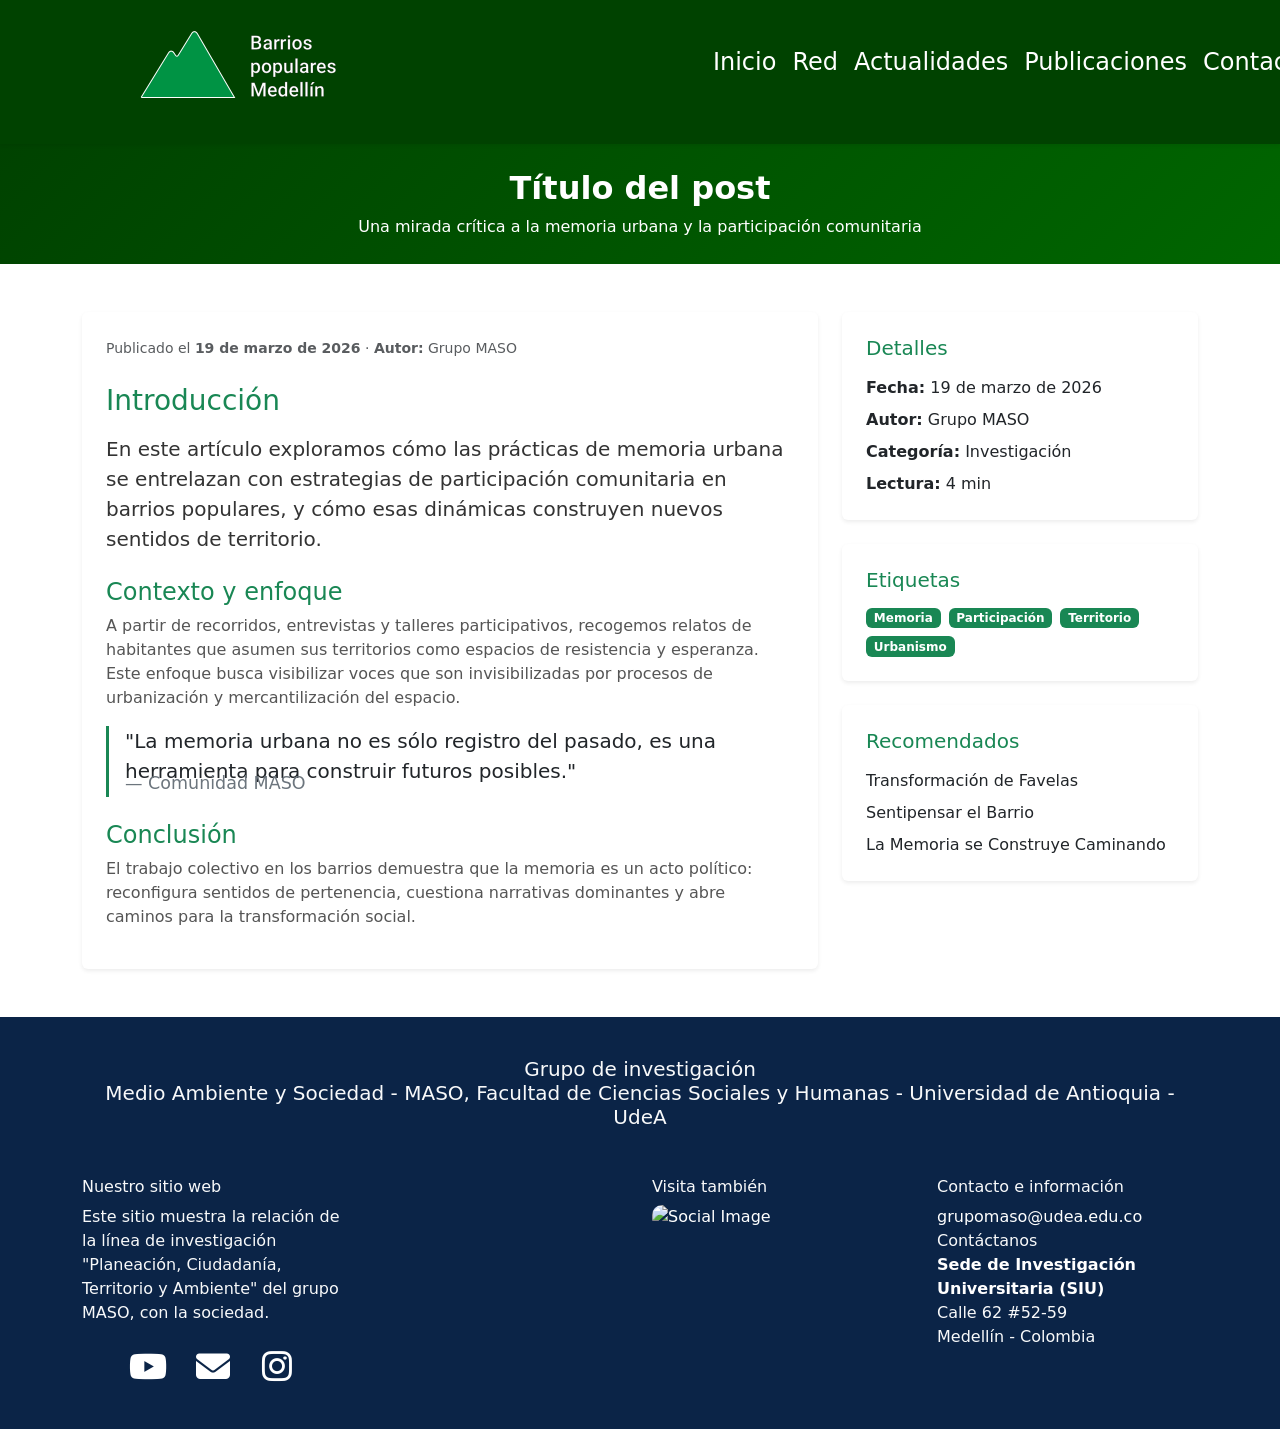
==== pages/post1.html @ 0eee2ea5 "new post 1" ====
<!DOCTYPE html>
<html lang="en">

<head>
  <link rel="shortcut icon" href="../recursos/img/logoLitt2.ico" type="image/x-icon">
  <meta charset="UTF-8" />
  <meta name="viewport" content="width=device-width, initial-scale=1" />
  <link href="https://cdn.jsdelivr.net/npm/bootstrap@5.3.0/dist/css/bootstrap.min.css" rel="stylesheet" />
  <link rel="stylesheet" href="https://cdnjs.cloudflare.com/ajax/libs/font-awesome/6.7.2/css/all.min.css"
    integrity="sha512-Evv84Mr4kqVGRNSgIGL/F/aIDqQb7xQ2vcrdIwxfjThSH8CSR7PBEakCr51Ck+w+/U6swU2Im1vVX0SVk9ABhg=="
    crossorigin="anonymous" referrerpolicy="no-referrer" />
  <!-- <link rel="stylesheet" href="../style.css" /> -->
  <link rel="stylesheet" href="../css/styletres.css">
  <title>publicaciones-huellas-de-barrio</title>


  <style>
    @media (min-width: 992px) {
      .logo {
        margin-left: 0 !important;
        margin-right: auto !important;
        display: block !important;
        justify-content: start;
        width: 100%;
        /* border: 3px dashed black; */
      }

      .navbar-brand {
        justify-content: flex-start !important;


      }
    }

    @media (max-width: 991.98px) {
      .logo {
        margin-left: auto !important;
        margin-right: auto !important;
        display: block !important;

      }

      .navbar-brand {
        justify-content: center !important;
      }
    }

    /* Efecto hover para las tarjetas del blog */
    .blog-card {
      transition: transform 0.4s ease-in-out;
    }

    .blog-card:hover {
      transform: scale(1.05);
    }
  </style>
</head>

<body>

  <header>
    <nav class="navbar d-flex navbar-expand-lg navbar-light  shadow-sm ">
      <div class="container  row justify-content-center m-auto d-flex ">

        <div class="col-sm-10  col-md-12 col-lg-8  ">
          <a class="navbar-brand m-4 col-sm-10 col-md-11 col-lg-4  d-block d-lg-flex align-items-center "
            href="https://popular-esmedellin.com" style=" justify-content: start ;">
            <img src="../recursos/img/logo4.png" alt="Logo" width="100%" class="logo d-block mx-auto mx-lg-0   " />
          </a>
        </div>

        <div class="col-lg-4  col-md-12 col-sm-12 ">
          <button class="navbar-toggler d-lg-none mx-auto mt-2 mb-4 " type="button" data-bs-toggle="collapse" data-bs-target="#navbarNavDropdown" aria-controls="navbarNavDropdown" aria-expanded="false" aria-label="Toggle navigation" style="display: flex; justify-content: center; align-items: center;">
            <span class="navbar-toggler-icon  "></span>
          </button>
          <div class="collapse navbar-collapse d-lg-flex justify-content-center  py-2" id="navbarNavDropdown">
            <ul class="navbar-nav ms-auto d-flex justify-content-center w-100">
              <li class="nav-item m-auto m-2">
                <a class="nav-link " href="https://popular-esmedellin.com">Inicio</a>
              </li>
              <li class="nav-item m-auto m-2">
                <a class="nav-link " href="https://popular-esmedellin.com/pages/red.html">Red</a>
              </li>
              <li class="nav-item m-auto">
                <a class="nav-link" href="https://blog.popular-esmedellin.com">Actualidades</a>
              </li>
              <li class="nav-item m-auto">
                <a class="nav-link" href="https://popular-esmedellin.com/pages/publicaciones.html">Publicaciones</a>
              </li>
              <li class="nav-item m-auto">
                <a class="nav-link" href="https://popular-esmedellin.com/pages/contacto.html">Contacto</a>
              </li>
            </ul>
          </div>

        </div>
      </div>
    </nav>

  </header>
  
 
     <main>
    <!-- Banner -->
    <div class="container-fluid" style="background: linear-gradient(135deg, #004200 0%, #006600 100%); min-height: 120px; display: flex; align-items: center; justify-content: center;">
      <div class="text-center text-white">
        <h2 class="fw-bold mb-2">Título del post</h2>
        <p class="mb-0">Una mirada crítica a la memoria urbana y la participación comunitaria</p>
      </div>
    </div>

    <!-- Post -->
    <div class="container py-5">
      <div class="row gy-4">
        <!-- Columna izquierda: contenido -->
        <div class="col-lg-8">
          <article class="bg-white p-4 rounded shadow-sm">
            <p class="text-muted mb-4"><small>Publicado el <strong>19 de marzo de 2026</strong> · <strong>Autor:</strong> Grupo MASO</small></p>

            <h3 class="text-success mb-3">Introducción</h3>
            <p class="fs-5" style="color: #333;">En este artículo exploramos cómo las prácticas de memoria urbana se entrelazan con estrategias de participación comunitaria en barrios populares, y cómo esas dinámicas construyen nuevos sentidos de territorio.</p>

            <h4 class="text-success mt-4">Contexto y enfoque</h4>
            <p style="color: #555;">A partir de recorridos, entrevistas y talleres participativos, recogemos relatos de habitantes que asumen sus territorios como espacios de resistencia y esperanza. Este enfoque busca visibilizar voces que son invisibilizadas por procesos de urbanización y mercantilización del espacio.</p>

            <blockquote class="blockquote ps-3 border-start border-3 border-success">
              <p class="mb-0">"La memoria urbana no es sólo registro del pasado, es una herramienta para construir futuros posibles."</p>
              <footer class="blockquote-footer">Comunidad MASO</footer>
            </blockquote>

            <h4 class="text-success mt-4">Conclusión</h4>
            <p style="color: #555;">El trabajo colectivo en los barrios demuestra que la memoria es un acto político: reconfigura sentidos de pertenencia, cuestiona narrativas dominantes y abre caminos para la transformación social.</p>
          </article>
        </div>

        <!-- Columna derecha: meta info -->
        <aside class="col-lg-4">
          <div class="bg-white p-4 rounded shadow-sm mb-4">
            <h5 class="text-success mb-3">Detalles</h5>
            <ul class="list-unstyled mb-0">
              <li class="mb-2"><strong>Fecha:</strong> 19 de marzo de 2026</li>
              <li class="mb-2"><strong>Autor:</strong> Grupo MASO</li>
              <li class="mb-2"><strong>Categoría:</strong> Investigación</li>
              <li><strong>Lectura:</strong> 4 min</li>
            </ul>
          </div>

          <div class="bg-white p-4 rounded shadow-sm mb-4">
            <h5 class="text-success mb-3">Etiquetas</h5>
            <div class="d-flex flex-wrap gap-2">
              <span class="badge bg-success">Memoria</span>
              <span class="badge bg-success">Participación</span>
              <span class="badge bg-success">Territorio</span>
              <span class="badge bg-success">Urbanismo</span>
            </div>
          </div>

          <div class="bg-white p-4 rounded shadow-sm">
            <h5 class="text-success mb-3">Recomendados</h5>
            <ul class="list-unstyled mb-0">
              <li class="mb-2"><a href="#" class="text-dark text-decoration-none">Transformación de Favelas</a></li>
              <li class="mb-2"><a href="#" class="text-dark text-decoration-none">Sentipensar el Barrio</a></li>
              <li><a href="#" class="text-dark text-decoration-none">La Memoria se Construye Caminando</a></li>
            </ul>
          </div>
        </aside>
      </div>
    </div>
  </main>
 



  <!-- foooter -->
 <footer class="footer text-center">
    <div class="container" id="pie">
      <h5 class="text-light"> Grupo de investigación <br> Medio
        Ambiente y Sociedad - MASO, Facultad de Ciencias Sociales y Humanas - Universidad de Antioquia - UdeA
      </h5>

      <div class="row text-start mt-5   d-flex flex-wrap">
        <div class="what-we col-md-3 ">
          <h6 class="text-light">Nuestro sitio web</h6>
          <p class="text-light">
            Este sitio muestra la relación de la línea de investigación "Planeación, Ciudadanía, Territorio y Ambiente"
            del grupo MASO, con la sociedad.
          </p>

          <div class="socialNet">
            <div class="social-icons mt-4 text-center " style="justify-content: space-between;">
              <a href="https://www.youtube.com/@lilianamariasanchezmazo9442/videos" target="_blank"><i
                  class="col-3 fab fa-youtube" style="font-size: 34px;"></i></a>
              <a href="#pie"><i class="fa-solid fa-envelope" style="font-size: 34px;"></i></a>
              <a href="https://www.instagram.com/cancionhuellasdebarrio/"><i class="col-3 fab fa-instagram"
                  target="_blank" style="font-size: 34px;"></i></a>
            </div>

          </div>
        </div>

        <div class="col-md-3 what-we">
          <div class="bloque">
            <a href="./index.html">
              <img src="https://raw.githubusercontent.com/satelite30/-logossitio/main/Udea1-3.png"
                style="filter: brightness(0) invert(1);" alt="">
            </a>

            <a href="./index.html" class="text-center">
              <img src="https://raw.githubusercontent.com/satelite30/-logossitio/main/logo03.png"
                style="filter: brightness(0) invert(1); width: 90%;" alt="" class="text-center justify-content-center ">
            </a>


          </div>
        </div>

        <div class="col-md-3 what-we">
          <h6 class="text-light">Visita también</h6>
          <div class="mt-2 imagen-foot">
            <a href="https://maps.app.goo.gl/Z26f1sb9rBiyAX83A">
              <img
                src="https://www.udea.edu.co/wps/wcm/connect/udea/e687148e-e754-4aae-8588-31cefd3cd8f3/1/siuexterna1.jpg?MOD=AJPERES"
                alt="Social Image" style="width: 80%;">
            </a>
          </div>

        </div>

        <div class="col-md-3 text-light what-we" style="font-size: 16px;">
          <h6>Contacto e información</h6>

          <ul class="list-unstyled">
            <li><a href="mailto:info@maatratrust.org">grupomaso@udea.edu.co</a></li>
            <li>Contáctanos</li>
            <li><a
                href="https://www.udea.edu.co/wps/portal/udea/web/inicio/investigacion/sede-investigacion-universitaria/acerca-siu"
                target="_blank"><b>Sede de Investigación Universitaria (SIU)</b></a> <br> Calle 62 #52-59</li>
            <li>Medellín - Colombia</li>
          </ul>
        </div>
      </div>
    </div>
  </footer>

  <script src="https://cdn.jsdelivr.net/npm/bootstrap@5.3.0/dist/js/bootstrap.bundle.min.js"></script>

  <script src="../js/navbar-animation.js"></script>

</body>

</html>
---- css/styletres.css ----
/* Hero Section */

* {
  box-sizing: border-box;
  margin: 0;
  padding: 0;
}

/* Hero Section */
.navbar {
  z-index: 1000;
  position: relative;
  overflow: hidden;
  margin-top: -20px;
  background: #004200;
}

/* Estilos para alinear el logo con los elementos de navegación */
.navbar-brand {
  display: flex;
  align-items: center;
  height: 100%;
}

.logo {
  max-height: 90px;
  object-fit: contain;
  justify-content: start;
  
}

.navbar-nav {
  align-items: center;
  height: 100%;
}

.nav-item {
  display: flex;
  align-items: center;
  height: 100%;
}

.nav-link {
  display: flex;
  align-items: center;
  height: 100%;
  padding: 0 15px;
  color: rgb(255, 255, 255);
  transition: color 0.5s ease-in-out;
}

.nav-link:hover {
  color: #85bb85;
}

.navbar-nav > li {
  font-size: 24px;
}

.nav-item:hover {
  text-decoration: 3px underline #33cc66;
}

/* Toggler blanco y hover */
.navbar-toggler {
  background: transparent;
  border: none;
  box-shadow: none;
  transition: ease-in-out 0.2s;
}
.navbar-toggler .navbar-toggler-icon {
  background-image: url("data:image/svg+xml;charset=utf8,%3Csvg viewBox='0 0 30 30' xmlns='http://www.w3.org/2000/svg'%3E%3Cpath stroke='rgba%28255,255,255,1%29' stroke-width='2' stroke-linecap='round' stroke-miterlimit='10' d='M4 7h22M4 15h22M4 23h22'/%3E%3C/svg%3E");
  height: 4rem;
  width: 4rem;
}
.navbar-toggler:hover, .navbar-toggler:focus {
  border: 3px solid #fff !important;
  border-radius: 8px;
  transition: ease-in-out 0.2s;
}
.navbar-toggler:hover .navbar-toggler-icon, .navbar-toggler:focus .navbar-toggler-icon {
  filter: brightness(0) invert(1);
}

/* Cambiar el color del subrayado cuando el navbar está cubierto */
.navbar.filled .nav-item:hover {
  text-decoration: 3px underline white;
}

.footer {
  background-color: #0B2447;
  padding: 40px 0;
}

.footer a {
  color: white;
  text-decoration: none;
}
.footer a:hover {
  text-decoration: underline;
}
.subscribe-input {
  max-width: 400px;
  margin: auto;
}
.social-icons a {
  margin: 0 5px;
  font-size: 24px;
  color: white;
}
.social-icons a:hover {
  color: #00A8E8;
}
.footer img {
  max-width: 100%;
  border-radius: 10px;
}

.imagen-foot:hover {
  transform: scale(1.05);
  transition: ease-in-out 100ms;
}

@media (max-width: 490px) {
  .nuevofoot {
    justify-content: center;
    margin: 0 auto;
    text-align: center;
  }
  .nuevofoot .col-md-3 {
    text-align: center;
    margin: 0 auto;
  }
}
    
  .current-img:hover{
    object-fit: cover;
    
  }

  

  /* Overlay en la imagen del carrusel */
  .carousel-item {
    position: relative;
  }


   /* .overlay {
    position: absolute;
    top: 0;
    left: 0;
    width: 100%;
    background-color: rgba(0, 0, 0, 0.5); */ /* Capa oscura sobre la imagen */
     
    
/*   }  */

  .overlay:hover {
    opacity: 100%;
    border: 3px solid red;
  }

  /* Información encima del carrusel */
  .container-texto {
    position: absolute;
    top: 50%;
    left: 50%;
    transform: translate(-50%, -50%);
    z-index: 3;
    text-align: center;
    color: white;
    padding: 20px;
  }

  .container-texto h1 {
    font-size: 3rem;
    font-weight: bold;
    
  }

  .text-green {
    color: #33cc66;
  }

  .btn-green {
    background-color: #33cc66;
    color: white;
    padding: 12px 24px;
    border-radius: 30px;
    text-decoration: none;
    font-weight: bold;
  }

  .btn-green:hover {
    background-color: #28a745;
    color: white;
  }

  /* .hero {
    position: relative;
    background: url('https://lamemoriaseconstruyecaminando.wordpress.com/wp-content/uploads/2017/02/dsc4533-editar-5.jpg?w=648')
      center/cover no-repeat;
    height: 90vh;
    display: flex;
    align-items: center;
    justify-content: center;
    text-align: center;
    color: white;
    z-index: 1;
  } */
  
 /*  .overlay {
    position: absolute;
    top: 0;
    left: 0;
    width: 100%;
    height: 100%;
    background: rgba(0, 0, 0, 0.5);
  }
   */
  /* Adorno de triángulos en el lado izquierdo */
  .decor-left {
    position: relative;
    top: 30%;
    left: 0;
    width: 0;
    height: 0;
    z-index: 4;
  }
  
  /* Triángulo verde */
  .decor-left::before {
    content: '';
    position: absolute;
    left: -80px;
    width: 0;
    height: 0;
    top: -250px;
    border-style: solid;
    border-width: 80px 80px 0 0;
    border-color: #33cc66 transparent #e2c41ada transparent; /* Verde */
    transform: rotate(135deg) scale(2);
    z-index: 4;
  }
  
  /* Triángulo amarillo */
  .decor-left::after {
    content: '';
    position: absolute;
    left: -60px;
    top: -290px;
    width: 0;
    height: 0;
    z-index: 3;
    border-style: solid;
    border-width: 60px 60px 0 0;
    border-color: #ffd900da transparent transparent transparent; /* Amarillo */
    transform: rotate(135deg) scale(2);
  }


  .w-90 {
        width: 100% !important;
        margin: 0;
        padding: 0;
      }
      
      .carousel-item img {
        object-fit: cover;
        height: 100vh;
        width: 100%;
      }

      .carousel-item {
        height: 100vh;
        position: relative;
      }

      /* Estilos para el overlay del carrusel */
      .carousel-overlay {
        position: absolute;
        top: 0;
        left: 0;
        width: 100%;
        height: 100%;
        background: rgba(0, 0, 0, 0.3);
        z-index: 2;
        pointer-events: none;
      }

      .carousel-container {
        position: relative;
        width: 100%;
        margin: 0;
        padding: 0;
      }

      /* Estilos para el lightbox */
      .lightbox-overlay {
        position: fixed;
        top: 0;
        left: 0;
        width: 100%;
        height: 100%;
        background-color: rgba(0, 0, 0, 0.7);
        display: none;
        justify-content: center;
        align-items: center;
        z-index: 2000;
      }

      .lightbox-content {
        max-width: 90%;
        max-height: 90vh;
        position: relative;
      }

      .lightbox-content img {
        max-width: 100%;
        max-height: 90vh;
        object-fit: contain;
      }

      .lightbox-close {
        position: absolute;
        top: -40px;
        right: 0;
        color: white;
        font-size: 30px;
        cursor: pointer;
        background: none;
        border: none;
        padding: 5px;
      }

      .carousel-item img {
        cursor: pointer;
      }

      /* Estilos para el nav flotante */
      .floating-nav {
        position: fixed;
        top: 0;
        left: 0;
        right: 0;
        background: rgba(255, 255, 255, 0.95);
        backdrop-filter: blur(10px);
        box-shadow: 0 4px 15px rgba(51, 204, 102, 0.3);
        transition: all 0.5s cubic-bezier(0.68, -0.55, 0.27, 1.55);
        z-index: 1000;
        transform: translateY(-100%);
        opacity: 0;
        border-bottom: 2px solid #004200;
      }

      .floating-nav.show {
        transform: translateY(0) scale(1);
        opacity: 1;
      }

      .floating-nav.hide {
        transform: translateY(-100%) scale(0.95);
        opacity: 0;
      }
      
      .floating-nav.ready {
        transition: all 0.5s cubic-bezier(0.68, -0.55, 0.27, 1.55);
      }
      
      /* Efectos para los elementos del menú en el navbar flotante */
      .floating-nav .nav-link {
        position: relative;
        transition: color 0.3s ease;
      }
      
      .floating-nav .nav-link::after {
        content: '';
        position: absolute;
        bottom: -2px;
        left: 50%;
        width: 0;
        height: 2px;
        background-color: #004200;
        transition: all 0.3s ease;
        transform: translateX(-50%);
      }
      
      .floating-nav .nav-link:hover::after {
        width: 80%;
      }

      #videoCarousel {
        max-width: 90%;
        margin: 0 auto;
      }

      #videoCarousel .carousel-item {
        height: 70vh;
      }

      #videoCarousel video {
        height: 100%;
        object-fit: cover;
      }

      #videoCarousel .carousel-control-prev,
      #videoCarousel .carousel-control-next {
        width: 5%;
        opacity: 0.8;
      }

      #videoCarousel .carousel-control-prev:hover,
      #videoCarousel .carousel-control-next:hover {
        opacity: 1;
      }

      .video-container {
        max-width: 90%;
        margin: 0 auto;
      }

      .video-container video {
        height: 70vh;
        object-fit: cover;
        width: 100%;
      }
  
 /*  .hero h1 {
    font-size: 3rem;
    font-weight: bold;
  }
  
  .hero .text-green {
    color: #33cc66;
  }
  
  .btn-green {
    background-color: #33cc66;
    color: white;
    padding: 12px 24px;
    border-radius: 30px;
    text-decoration: none;
    font-weight: bold;
  }
  
  .btn-green:hover {
    background-color: #28a745;
    color: white;
  }
 */
  
  
  /* Nueva Sección */
  .projects {
    position: relative;
  
    justify-content: center;
    background-color: #f8f6f2;
    padding: 40px 0;
    text-align: center;
    z-index: 0;
  }
  
  .gradient-bar {
    width: 100px;
    height: 110px;
    background: linear-gradient(to bottom, #90ee90, #ffff00);
    margin-bottom: 10px;
    z-index: -1;
    left: 100px;
    top: 0px;
    position: absolute;
  }
  
  /* Borde ondulado superior */
  .wave-top {
    position: absolute;
    top: -40px;
    left: 0;
    width: 100%;
    height: 40px;
  
    background: url('wave-top.svg') repeat-x;
  }
  
  /* Etiqueta "proyectos" */
  .badge-pill {
    display: inline-block;
    background-color: #e5f2d7;
    color: #2d7f3e;
    padding: 8px 16px;
    border-radius: 50px;
    font-weight: bold;
    text-transform: uppercase;
    font-size: 14px;
  }
  
  /* Títulos */
  .text-green {
    color: #33cc66;
  }
  
  .text-dark {
    color: #222;
  }
  
  /* Sección de tarjetas azules */
  .blue-cards {
    display: flex;
    flex-wrap: wrap;
    justify-content: center;
    gap: 20px;
    margin-bottom: 90px;
    
   
  }
  
  .blue-card {
    background-color: #002c5f;
    color: white;
    text-align: center;
    font-size: 18px;
    font-weight: bold;
    padding: 30px;
    border-radius: 10px;
    width: 100%;
    height: 100px;
    display: flex;
    align-items: center;
    justify-content: center;
    transition: all 0.3s ease;
  }


  .blue-card:hover{ 
    background-color: rgba(0, 0, 255, 0.699);
    transform: scale(1.2);
    transition: ease-in-out 100ms;
  }

  /* Estilos para los enlaces de las tarjetas azules */
  .blue-card-link {
    text-decoration: none;
    color: inherit;
    display: block;
    width: 100%;
    height: 100%;
  }

  .blue-card-link:hover {
    text-decoration: none;
    color: inherit;
  }

  /* Estilos para el carousel de logos */
  #logoCarousel {
    background: linear-gradient(135deg, #f8f9fa, #e9ecef);
    border-radius: 20px;
    padding: 40px 20px;
    box-shadow: 0 8px 25px rgba(0, 0, 0, 0.1);
    margin: 30px 0;
  }

  /* Estilos específicos para el carrusel de logos del grupo MASO */
  #masoLogoCarousel {
    background: linear-gradient(135deg, #f8f9fa, #e9ecef);
    border-radius: 20px;
    padding: 20px 10px;
    box-shadow: 0 8px 25px rgba(0, 0, 0, 0.1);
    margin: 20px 0;
    height: 30%; /* Altura reducida al 30% como solicitado */
    overflow: hidden;
  }

  .logo-carousel-item {
    text-align: center;
    padding: 20px;
  }

  .logo-carousel-img {
    max-width: 200px;
    max-height: 150px;
    object-fit: contain;
    margin-bottom: 20px;
    filter: drop-shadow(0 4px 8px rgba(0, 0, 0, 0.2));
    transition: transform 0.3s ease;
  }

  /* Ajustes específicos para las imágenes del carrusel MASO */
  #masoLogoCarousel .logo-carousel-img {
    width: 150px;
    height: auto;
    margin-bottom: 10px;
  }

  .logo-carousel-img:hover {
    transform: scale(1.05);
  }

  .logo-carousel-caption {
    background: rgba(255, 255, 255, 0.9);
    padding: 20px;
    border-radius: 15px;
    margin-top: 20px;
    box-shadow: 0 4px 15px rgba(0, 0, 0, 0.1);
  }

  /* Ajustes específicos para las leyendas del carrusel MASO */
  #masoLogoCarousel .logo-carousel-caption {
    padding: 10px;
    margin-top: 5px;
  }

  .logo-carousel-caption h3 {
    color: #002c5f;
    font-weight: bold;
    margin-bottom: 10px;
    font-size: 1.5rem;
  }

  #masoLogoCarousel .logo-carousel-caption h3 {
    font-size: 1rem;
    margin-bottom: 5px;
  }

  .logo-carousel-caption p {
    color: #666;
    font-size: 1rem;
    margin: 0;
  }

  #masoLogoCarousel .logo-carousel-caption p {
    font-size: 0.8rem;
  }

  #logoCarousel .carousel-indicators,
  #masoLogoCarousel .carousel-indicators {
    bottom: -40px;
  }

  #logoCarousel .carousel-indicators button,
  #masoLogoCarousel .carousel-indicators button {
    background-color: #33cc66;
    border-radius: 50%;
    width: 12px;
    height: 12px;
    margin: 0 5px;
  }

  #logoCarousel .carousel-indicators button.active,
  #masoLogoCarousel .carousel-indicators button.active {
    background-color: #002c5f;
  }

  #logoCarousel .carousel-control-prev,
  #logoCarousel .carousel-control-next,
  #masoLogoCarousel .carousel-control-prev,
  #masoLogoCarousel .carousel-control-next {
    width: 10%;
    opacity: 0.8;
  }

  #logoCarousel .carousel-control-prev:hover,
  #logoCarousel .carousel-control-next:hover,
  #masoLogoCarousel .carousel-control-prev:hover,
  #masoLogoCarousel .carousel-control-next:hover {
    opacity: 1;
  }

  #logoCarousel .carousel-control-prev-icon,
  #logoCarousel .carousel-control-next-icon,
  #masoLogoCarousel .carousel-control-prev-icon,
  #masoLogoCarousel .carousel-control-next-icon {
    background-color: rgba(0, 44, 95, 0.8);
    border-radius: 50%;
    padding: 10px;
  }
  
  /* Etiqueta "proyectos" */
  .badge-pill {
    display: inline-block;
    background-color: #e5f2d7;
    color: #2d7f3e;
    padding: 8px 16px;
    border-radius: 50px;
    font-weight: bold;
    text-transform: uppercase;
    font-size: 14px;
    z-index: 1;
  }
  
  /* Títulos */
  .text-green {
    color: #33cc66;
  }
  
  .text-dark {
    color: #222;
  }
  
  /* Tarjetas personalizadas */
  
  .encabezado {
      text-align: center;
      
  }
  .encabezado h1 {
      font-weight: bold;
  }
  .encabezado span {
      color: #0ead69;
  }
  .badge-custom {
      background: linear-gradient(to right, #ffde59, #ffffff);
      border-radius: 20px;
      padding: 5px 15px;
      display: inline-block;
  }
  
  
  
  
  .card-custom {
    background: white;
    padding: 20px;
    border-radius: 15px;
    box-shadow: 0px 4px 10px rgba(0, 0, 0, 0.1);
    margin-bottom: 30px;
  }

  .card-custom:hover{
    
    transform: scale(1.1);
    transition: ease-in-out 100ms;
  } 


  
  /* Imagen circular */
  .circle-img {
    position: relative;
    width: 120px;
    height: 120px;
    margin: 0 auto 15px;
    border-radius: 50%;
    overflow: hidden;
  }
  
  .circle-img img {
    width: 100%;
    height: 100%;
    object-fit: cover;
  }
  
  /* Botón flotante sobre la imagen */
  .btn-circle {
    position: absolute;
    bottom: 10px;
    left: 50%;
    transform: translateX(-50%);
    background-color: #33cc66;
    color: white;
    padding: 8px 12px;
    border-radius: 20px;
    font-size: 14px;
    text-decoration: none;
    font-weight: bold;
  }

  .btn-green:hover{
    transform: scale(1.1);
    transition: ease-in-out 100ms;
  }
  
  /* Botón estilo píldora */
  .btn-pill {
    display: inline-block;
    background-color: #004200;
    color: #fff;
    padding: 10px 20px;
    border-radius: 20px;
    text-decoration: none;
    font-weight: bold;
  }
  
  /* Botón principal "More Courses" */
  .btn-green {
    display: inline-block;
    background-color: #33cc66;
    color: white;
    padding: 12px 24px;
    border-radius: 30px;
    text-decoration: none;
    font-weight: bold;
  }
  
  /* /* Decoración en el lado derecho */
  /* .decor-right {
    position: absolute;
    top: 20px;
    right: -20px;
    width: 80px;
    height: 150px;
    background: linear-gradient(to bottom, #ffd700, #33cc66);
    clip-path: polygon(100% 0, 0 100%, 100% 100%); }*/
  
  
    .grid-container {
        display: grid;
        grid-template-columns: repeat(auto-fit, minmax(250px, 1fr)); /* Se adapta automáticamente */
        gap: 10px;
        padding: 2px;
        width: 90%;
        justify-content: center;
        align-items: center;
        margin: auto;
    }

    .grid-item:hover{
      transform: scale(1.05);
      transition: ease-in-out 100ms;
    }
    
    .grid-item {
        position: relative;
        color: white;
        text-align: center;
        display: flex;
        justify-content: center;
        align-items: center;
        background-size: cover;
        background-position: center;
        height: 180px;
        border-radius: 5px;
    }
    
    /* Estilos para el grid-item grande */
    .grid-item.large {
        grid-column: span 2;
        grid-row: span 2;
        height: 380px;
    }
    
    /* Overlay oscuro */
    .grid-item::before {
        content: "";
        position: absolute;
        top: 0;
        left: 0;
        width: 100%;
        height: 100%;
        background: rgba(0, 0, 0, 0.5);
    }
    
    .grid-item h3,
    .grid-item p {
        position: relative;
        z-index: 2;
    }
    
    /* Botón */
    .btn-custom {
        background-color: #ffcc00;
        color: #000;
        border-radius: 20px;
        padding: 5px 15px;
        font-weight: bold;
    }


    .moveimg {
      width: 160px;
      height: 100px;
      animation: scroll 60s linear infinite;
    }
    
    .slide-track {
      width: 100%;
      display: flex;
      gap: 4em;
      overflow: hidden;
    }
    
    .slider {
      margin-top: 70px;
      background-color: whitesmoke;
      padding: 8em 2em;
    }
    
    @keyframes scroll {
      0% {transform: translateX(0);}
      100% {transform: translatex(-1000%)}
    }

    .footer {
      background-color: #0B2447;
      padding: 40px 0;
  }

  .footer a {
    color: white;
    text-decoration: none;
}
.footer a:hover {
    text-decoration: underline;
}
.subscribe-input {
    max-width: 400px;
    margin: auto;
}
.social-icons a {
    margin: 0 5px;
    font-size: 24px;
    color: white;
}
.social-icons a:hover {
    color: #00A8E8;
}
.footer img {
    max-width: 100%;
    border-radius: 10px;
}

.imagen-foot:hover{
    transform: scale(1.05);
      transition: ease-in-out 100ms;
}
    
/* 🔹 RESPONSIVE DESIGN */



@media (min-width: 1000px) {

   .overlay {
    
    top: 0;
    left: 0;
    width: 100%;
    height: 115%;
    
  }

  .logo{
    width: 100%;
  }

  
 
  
    
}


/* 📌 Pantallas medianas (menos de 900px) */
@media (max-width: 1000px) {

  

    .grid-container {
        grid-template-columns: repeat(2, 1fr); /* Pasa a 2 columnas */
    }
    .grid-item.large {
        grid-column: span 1; /* Ocupa solo 1 columna */
        grid-row: span 1;
        height: 300px;
    }

    .logo{
     
      width: 90%;
    }

    
    
      
    
}

@media screen and (min-width: 990px) { 

  


  .projects {
    display: flex;
  }
  
  .info {
    width: 45%;
  }
  
  .blue-cards {
    width: 50%;
  }
  
  .blue-card {
    padding: 0 60px;
  }

 /*  .overlay {
    top: 0;
    left: 0;
    width: 100%;
    height: 100%;
  } */

 

 
  
}


  @media screen and (max-width: 990px) {
    .overlay {
      top: 0;
      left: 0;
      width: 100%;
      height: 115%;
    }

    .what-we{
      margin:auto;
      justify-content: center;
      align-items: center;
      text-align: center;
      width: 60%;
    }
   }

   

  


  /* 📌 Pantallas pequeñas (menos de 600px) */
@media (max-width: 600px) {

    .navbar-brand{
        
        width: 100%;
        margin: 0 auto;
        
    }


  .logo{
    
    width: 100%;
  }

    .grid-container {
        grid-template-columns: 1fr; /* Solo una columna */
    }
    .grid-item.large {
        height: 250px;
    }

     /* Adorno de triángulos en el lado izquierdo */
  .decor-left {
    position: absolute;
    top: 30%;
    left: 0;
    width: 0;
    height: 0;
  }

  .overlay {
    top: 180px;
    left: 0;
    width: 100%;
    height: 90%;
    
  }
  
  /* Triángulo verde */
  .decor-left::before {
    content: '';
    position: absolute;
    left: -80px;
    width: 0;
    height: 0;
    top: 260px;
    border-style: solid;
    border-width: 80px 80px 0 0;
    border-color: #33cc6656 transparent #e2c41ada transparent; /* Verde */
    transform: rotate(135deg) scale(2);
  }
  
  /* Triángulo amarillo */
  .decor-left::after {
    content: '';
    position: absolute;
    left: -60px;
    top: 220px;
    width: 0;
    height: 0;
  
    border-style: solid;
    border-width: 60px 60px 0 0;
    border-color: #ffd90059 transparent transparent transparent; /* Amarillo */
    transform: rotate(135deg) scale(2);
  }

  .navbar-brand{
    width: 100%;
    margin: auto;
  }

  .container-texto{
    width: 100%;
    font-size: 16px;
    
  }

  .container-texto h1{
    font-size: 33px;
  }

  .container-texto .text-green{
    width: 80%;
    font-size: 33px;
    
  }


  }


  @media (max-width: 470px){ 
    .container-texto{
      font-size: 18px;
    }

    .container-texto h1{
      font-size: 14px;
    }

    .text-green{
      font-size: 12px;
    }

    .container-texto p {
      font-size: 10px;
      
    }
    .container-texto a{
        
        width: 100%;
        font-size: 12px;
    }

  }



  /* 📌 Pantallas mas pequeñas (menos de 270px) */
@media (max-width: 270px) {
    
  .logo{
    width: 110%;
  }

  

  .gradient-bar {
   visibility: collapse;
  }
  
  .container-texto{
      width: 100%;
      font-size: 16px;
      
    }

    .container-texto h1{
      font-size: 33px;
    }

    .container-texto .text-green{
      width: 80%;
      font-size: 22px;
    }

    .overlay {
      top: 0;
      left: 0;
      width: 100%;
      height: 120%;
      
    }

}
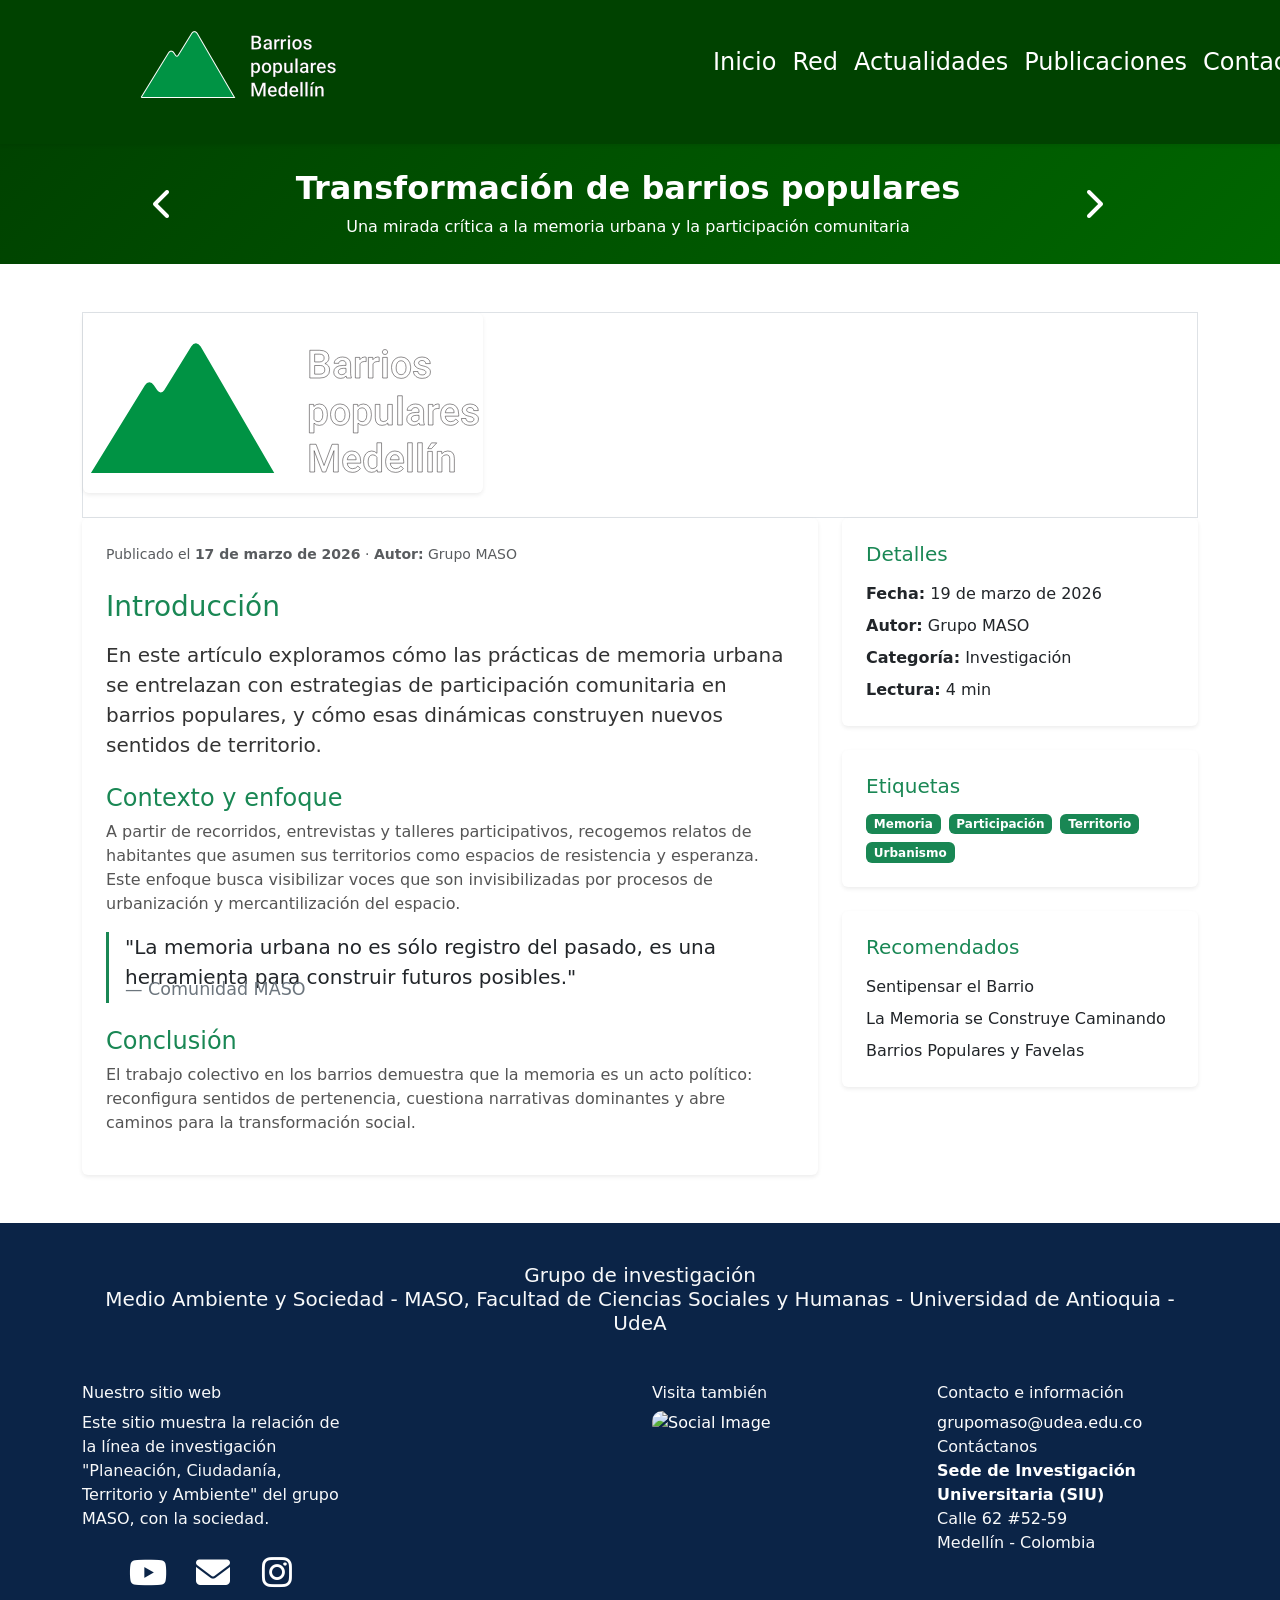
==== commit 4a143919: "blog banner changes" ====
--- a/pages/post1.html
+++ b/pages/post1.html
@@ -82,7 +82,7 @@
                 <a class="nav-link " href="https://popular-esmedellin.com/pages/red.html">Red</a>
               </li>
               <li class="nav-item m-auto">
-                <a class="nav-link" href="https://blog.popular-esmedellin.com">Actualidades</a>
+                <a class="nav-link" href="../index.html">Actualidades</a>
               </li>
               <li class="nav-item m-auto">
                 <a class="nav-link" href="https://popular-esmedellin.com/pages/publicaciones.html">Publicaciones</a>
@@ -103,19 +103,39 @@
      <main>
     <!-- Banner -->
     <div class="container-fluid" style="background: linear-gradient(135deg, #004200 0%, #006600 100%); min-height: 120px; display: flex; align-items: center; justify-content: center;">
-      <div class="text-center text-white">
-        <h2 class="fw-bold mb-2">Título del post</h2>
-        <p class="mb-0">Una mirada crítica a la memoria urbana y la participación comunitaria</p>
+
+      <div class="container">
+      <div class="row w-100">
+        <div class="col-2 d-flex align-items-center justify-content-center">
+          <i class="fas fa-chevron-left text-white" style="font-size: 2rem;"></i>
+        </div>
+        <div class="col-8 text-center text-white">
+          <a href="../index.html" style="text-decoration: none; color: white;">
+          <h2 class="fw-bold mb-2">Transformación de barrios populares</h2></a>
+          <p class="mb-0">Una mirada crítica a la memoria urbana y la participación comunitaria</p>
+        </div>
+        <div class="col-2 d-flex align-items-center justify-content-center">
+          <i class="fas fa-chevron-right text-white" style="font-size: 2rem;"></i>
+        </div>
+      </div>
       </div>
     </div>
 
     <!-- Post -->
     <div class="container py-5">
+
+      <div class="col-lg-12 border">
+        <img src="../recursos/img/logo4.png" alt="Imagen del post" class="img-fluid rounded shadow-sm mb-4">
+      </div>
+
+
       <div class="row gy-4">
         <!-- Columna izquierda: contenido -->
         <div class="col-lg-8">
           <article class="bg-white p-4 rounded shadow-sm">
-            <p class="text-muted mb-4"><small>Publicado el <strong>19 de marzo de 2026</strong> · <strong>Autor:</strong> Grupo MASO</small></p>
+            <p class="text-muted mb-4"><small>Publicado el <strong>17 de marzo de 2026</strong> · <strong>Autor:</strong> Grupo MASO</small></p>
+
+            
 
             <h3 class="text-success mb-3">Introducción</h3>
             <p class="fs-5" style="color: #333;">En este artículo exploramos cómo las prácticas de memoria urbana se entrelazan con estrategias de participación comunitaria en barrios populares, y cómo esas dinámicas construyen nuevos sentidos de territorio.</p>
@@ -158,9 +178,9 @@
           <div class="bg-white p-4 rounded shadow-sm">
             <h5 class="text-success mb-3">Recomendados</h5>
             <ul class="list-unstyled mb-0">
-              <li class="mb-2"><a href="#" class="text-dark text-decoration-none">Transformación de Favelas</a></li>
-              <li class="mb-2"><a href="#" class="text-dark text-decoration-none">Sentipensar el Barrio</a></li>
-              <li><a href="#" class="text-dark text-decoration-none">La Memoria se Construye Caminando</a></li>
+              <li class="mb-2"><a href="post2.html" class="text-dark text-decoration-none">Sentipensar el Barrio</a></li>
+              <li class="mb-2"><a href="post3.html" class="text-dark text-decoration-none">La Memoria se Construye Caminando</a></li>
+              <li><a href="post4.html" class="text-dark text-decoration-none">Barrios Populares y Favelas</a></li>
             </ul>
           </div>
         </aside>
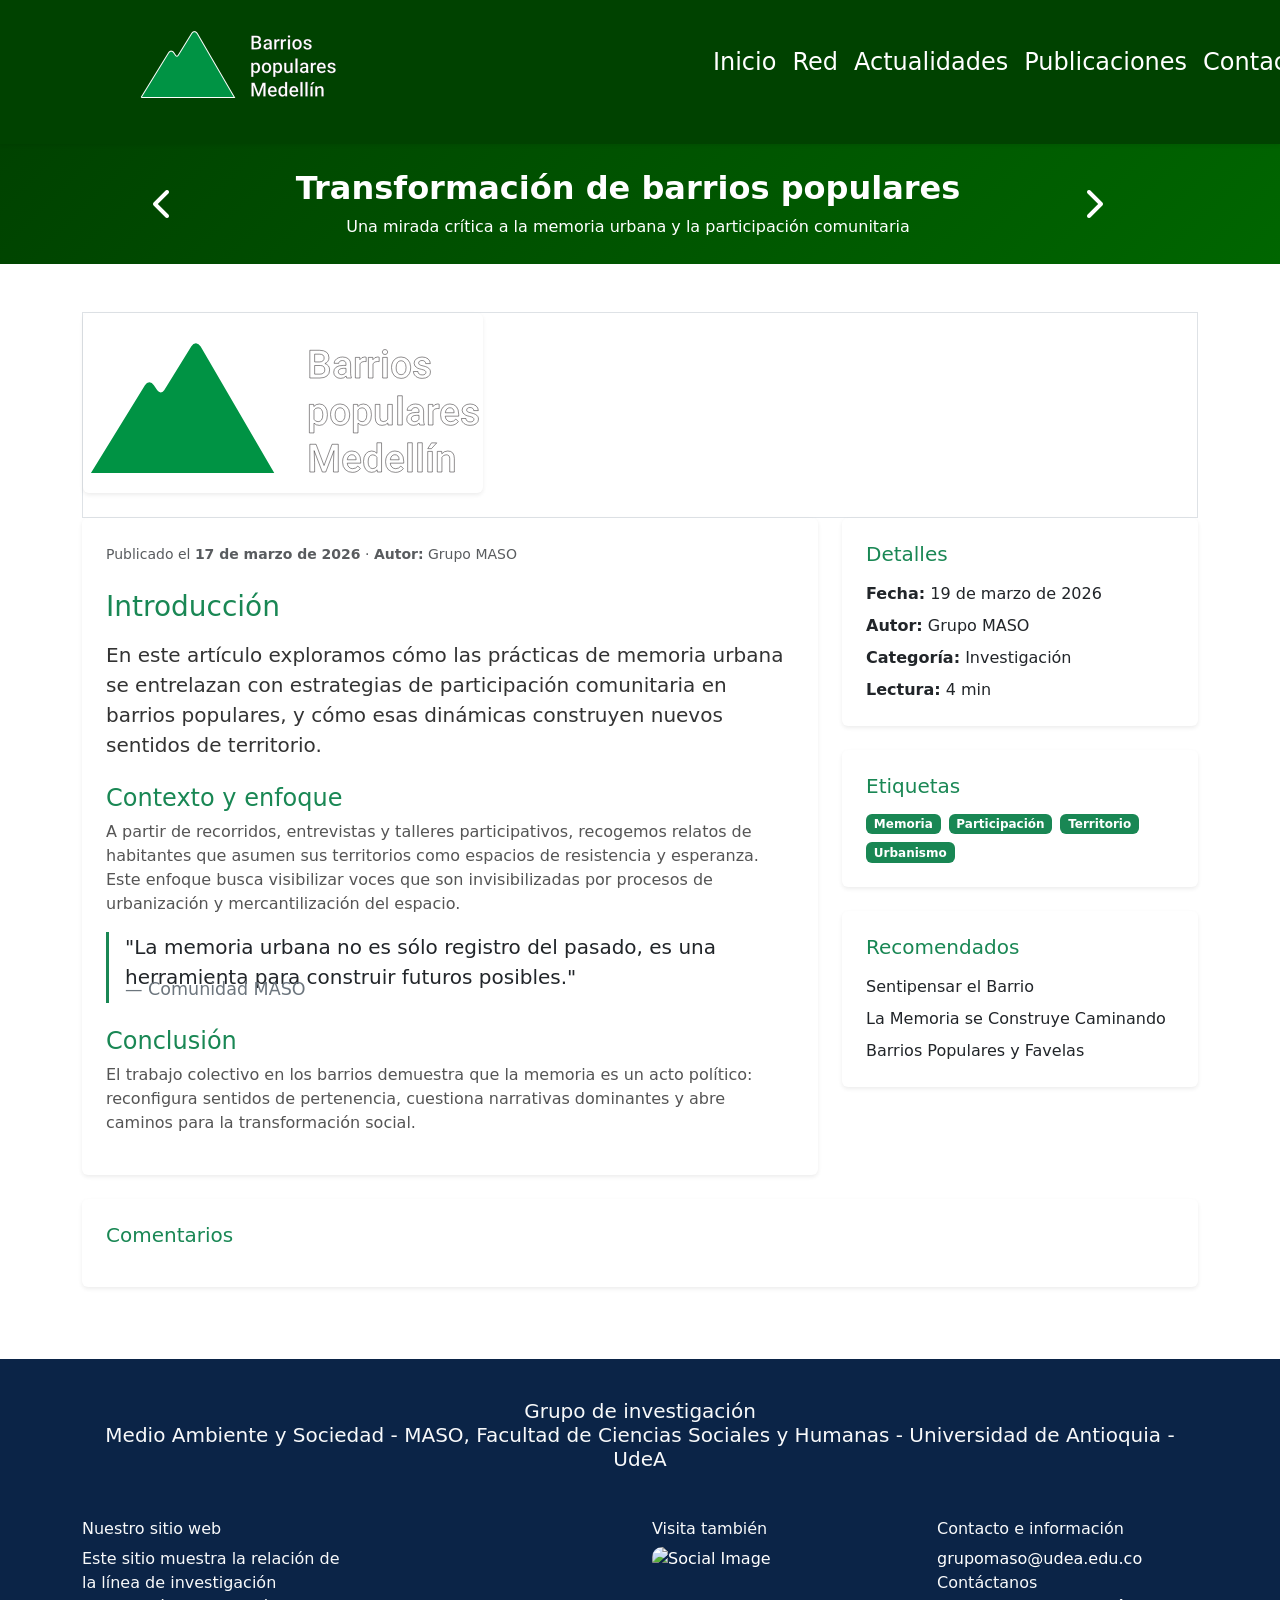
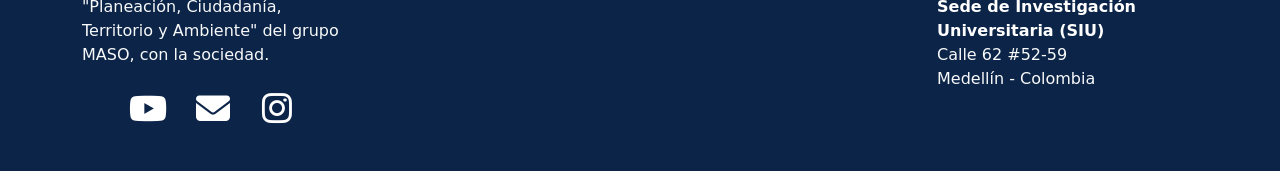
==== commit 10882d5f: "blog comments changes" ====
--- a/pages/post1.html
+++ b/pages/post1.html
@@ -57,7 +57,7 @@
 </head>
 
 <body>
-
+  <div id="fb-root"></div>
   <header>
     <nav class="navbar d-flex navbar-expand-lg navbar-light  shadow-sm ">
       <div class="container  row justify-content-center m-auto d-flex ">
@@ -153,6 +153,7 @@
           </article>
         </div>
 
+       
         <!-- Columna derecha: meta info -->
         <aside class="col-lg-4">
           <div class="bg-white p-4 rounded shadow-sm mb-4">
@@ -184,7 +185,17 @@
             </ul>
           </div>
         </aside>
-      </div>
+
+      </div>
+
+       <div class="col-lg-12 my-4 comments">
+
+          <div class="bg-white p-4 rounded shadow-sm">
+            <h5 class="text-success mb-3">Comentarios</h5>
+            <div class="fb-comments" data-href="https://popular-esmedellin.com/pages/post1.html" data-width="100%" data-numposts="5"></div>
+          </div>
+
+        </div>
     </div>
   </main>
  
@@ -262,10 +273,17 @@
     </div>
   </footer>
 
+  <script async defer crossorigin="anonymous"
+src="https://connect.facebook.net/en_US/sdk.js#xfbml=1&version=v18.0&autoLogAppEvents=1">
+</script>
+
   <script src="https://cdn.jsdelivr.net/npm/bootstrap@5.3.0/dist/js/bootstrap.bundle.min.js"></script>
-
   <script src="../js/navbar-animation.js"></script>
 
 </body>
 
+  <script src="../js/navbar-animation.js"></script>
+
+</body>
+
 </html>
